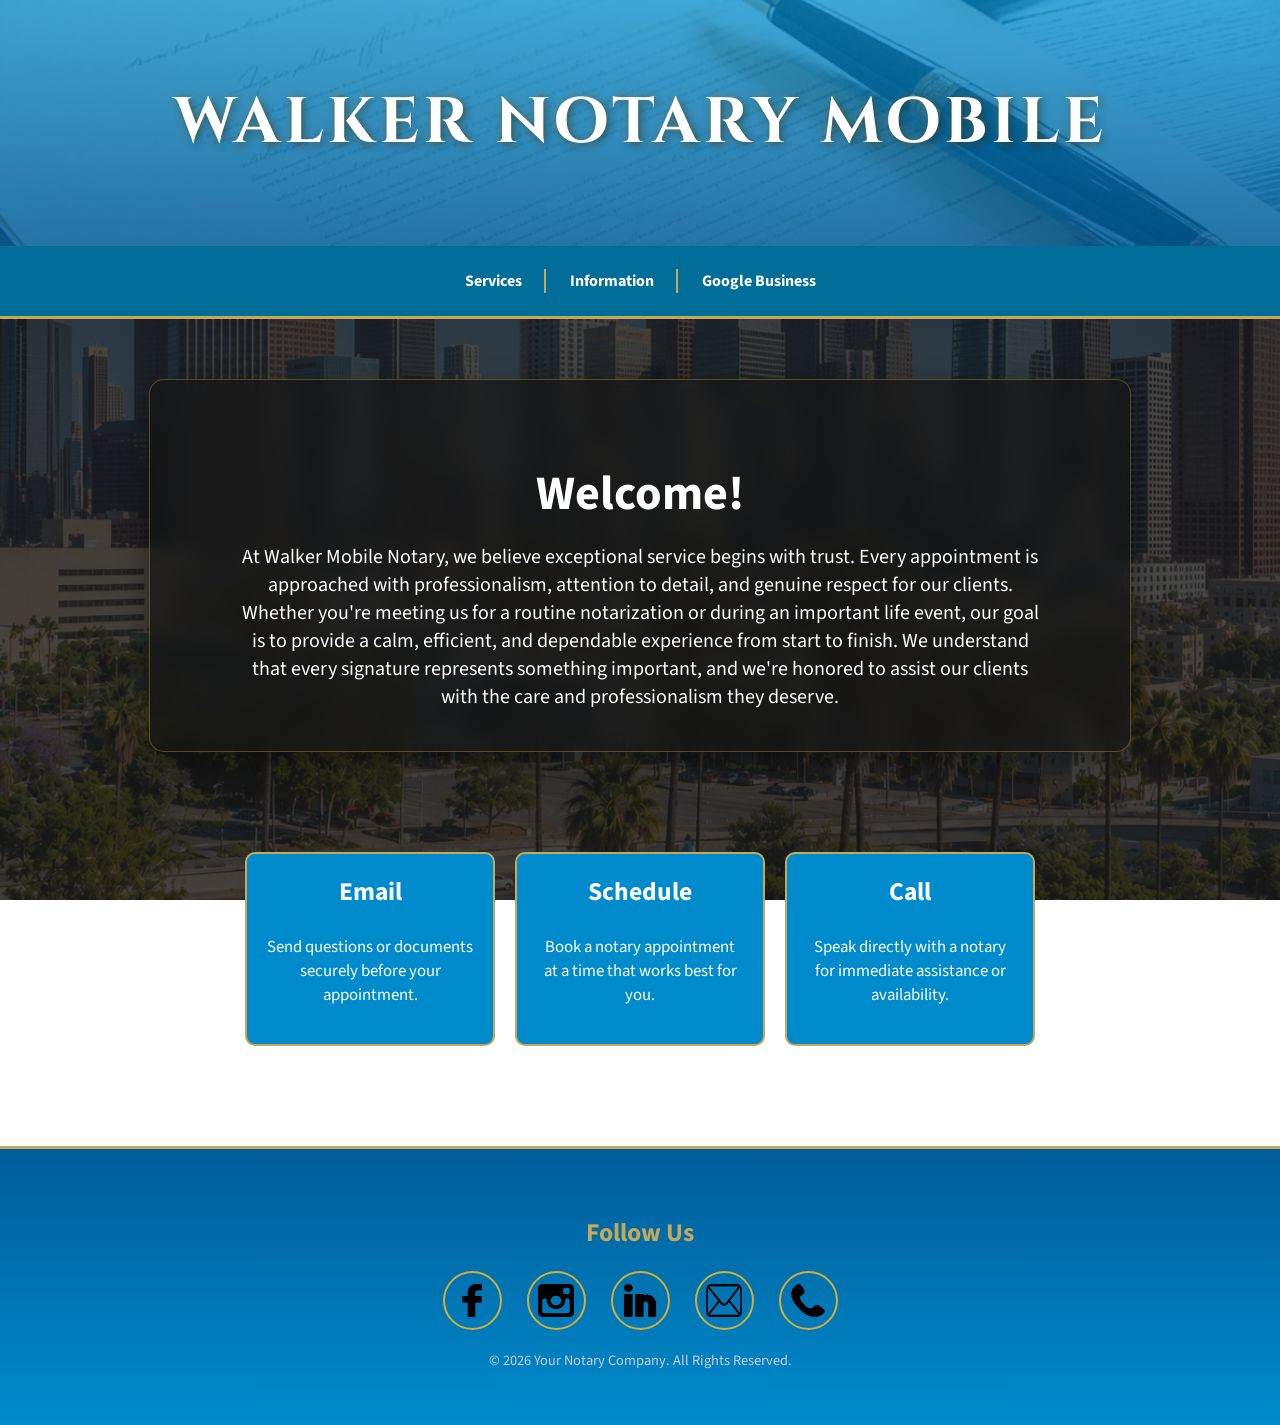
==== index.html @ bc6f4818 "Final design on Main Page" ====
<!DOCTYPE html>
<html lang="en">
<head>
    <meta charset="UTF-8">
    <meta name="viewport" content="width=device-width, initial-scale=1.0">
    <title>My Website</title>

    <link rel="preconnect" href="https://fonts.googleapis.com">
    <link rel="preconnect" href="https://fonts.gstatic.com" crossorigin>
    <link href="https://fonts.googleapis.com/css2?family=Cinzel:wght@600;700&family=Inter:wght@400;500;600&family=Merriweather:wght@700&display=swap" rel="stylesheet">
    <link href="https://fonts.googleapis.com/css2?family=Source+Sans+3:wght@300;400;600;700&display=swap" rel="stylesheet">
    <link rel="stylesheet" href="style.css">
</head>
<body>

<header>
    <div class="banner">
        <h1>Walker Notary Mobile</h1>
    </div>

    <nav>
        <ul>
            <li><a href="#">Services</a></li>
            <li><a href="info.html">Information</a></li>
            <li><a href="https://www.google.com/maps/place/Walker+Mobile+Notary/@34.3134239,-118.814376,8z/data=!4m6!3m5!1s0x21ae4e1ecfcb2727:0xa8c6f818497d11e3!8m2!3d34.3134239!4d-118.814376!16s%2Fg%2F11z59mqtjm?entry=ttu&g_ep=EgoyMDI2MDgxMS4wIKXMDSoASAFQAw%3D%3D">Google Business</a></li>
        </ul>
    </nav>
</header>

<main>

<section class="hero">
    <h2>Welcome!</h2>
    <p>At Walker Mobile Notary, we believe exceptional service begins with trust. Every appointment is approached with professionalism, attention to detail, and genuine respect for our clients. Whether you're meeting us for a routine notarization or during an important life event, our goal is to provide a calm, efficient, and dependable experience from start to finish.

We understand that every signature represents something important, and we're honored to assist our clients with the care and professionalism they deserve.</p>
</section>

<section class="cards">

    <div class="card">
        <h3>Email</h3>
        <p>Send questions or documents securely before your appointment.</p>
    </div>

    <div class="card">
        <h3>Schedule</h3>
        <p>Book a notary appointment at a time that works best for you.</p>
    </div>

    <div class="card">
        <h3>Call</h3>
        <p>Speak directly with a notary for immediate assistance or availability.</p>
    </div>

</section>

</main>

<footer>

    <h3>Follow Us</h3>

    <div class="social-icons">

        <a href="https://facebook.com/YourPage" target="_blank" aria-label="Facebook">
            <img class="icon" src="images/facebook.png" alt="Facebook">
        </a>

        <a href="https://instagram.com/YourPage" target="_blank" aria-label="Instagram">
            <img class="icon" src="images/instagram.png" alt="Instagram">
        </a>

        <a href="https://linkedin.com/company/YourCompany" target="_blank" aria-label="LinkedIn">
            <img class="icon" src="images/linkedin.png" alt="LinkedIn">
        </a>

        <a href="mailto:your@email.com" aria-label="Email">
            <img class="icon" src="images/email.png" alt="Email">
        </a>

        <a href="tel:+18185551234" aria-label="Phone">
            <img class="icon" src="images/phone.png" alt="Phone">
        </a>

    </div>

    <p>&copy; 2026 Your Notary Company. All Rights Reserved.</p>

</footer>

<script src="script.js"></script>

</body>
</html>
---- style.css ----
:root{
    --red: #cc0000;
    --blue: #008bcc;
    --blue-dark: #005c99;
    --blue-light: #00bfff;
    --dark-red: #990000;
    --gold: #c5a859;
    --gold-light: #f5d76e;
    --gray-dark: #1a1a1a;
    --gray: #2d2d2d;
}

/* ==================== Global Styles =========================== */

body{
    margin:0;
    font-family: "Source Sans 3", sans-serif;
    font-size:clamp(16px, 1.2vw, 18px);

    color:white;
    min-height:100vh;

    background:
        linear-gradient(
            rgba(26,26,26,0.80),
            rgba(26,26,26,0.80)
        ),
        url("images/notary-background.png");

    background-size:cover;
    background-position:center;
    background-repeat:no-repeat;
    background-attachment:fixed;
}

/* ================= Banner ==================== */

.banner{
    background:
        linear-gradient(
            rgba(0, 139, 204, 0.75),
            rgba(0, 92, 153, 0.85)
        ),
        url("images/banner-background.jpeg");

    background-size:cover;
    background-position:center;

    color:white;
    padding:80px 40px;
    text-align:center;
}

.banner h1{
    font-family:"Cinzel", serif;
    font-size:clamp(2.5rem, 5vw, 4rem);
    font-weight:700;
    letter-spacing:4px;
    text-transform:uppercase;
    color:white;
    margin:0;
    text-shadow:
        2px 2px 8px rgba(0,0,0,.45),
        0 0 8px rgba(212,175,55,.30);
}

/* ================ Navigation ================= */

nav{
    background:#006e99;
    padding:12px 0;
    border-bottom:3px solid var(--gold);
}

nav ul{
    list-style:none;
    display:flex;
    justify-content:center;
    align-items:center;
    margin:0;
    padding:0;
}

nav li{
    position:relative;
}

/* Add a separator after every item except the last */
nav li:not(:last-child)::after{
    content:"";
    position:absolute;
    right:0;
    top:50%;
    transform:translateY(-50%);
    width:2px;
    height:24px;
    background:var(--gold);
}

nav a{
    position:relative;
    display:block;
    padding:12px 24px;
    color:white;
    text-decoration:none;
    font-weight:bold;
}

nav a::after{
    content:"";
    position:absolute;
    left:15%;
    bottom:5px;
    width:70%;
    height:2px;
    background:var(--gold);

    transform:scaleX(0);
    transition:transform .3s ease;
}

nav a:hover::after{
    transform:scaleX(1);
}

nav a:hover{
    color:var(--gold-light);
}

/* ================ Hero Section ================= */

.hero{
    max-width:900px;
    margin:60px auto;
    padding:40px;
    text-align:center;

    background:rgba(20,20,20,0.70);

    backdrop-filter:blur(10px);
    -webkit-backdrop-filter:blur(10px);

    border:1px solid rgba(212,175,55,.35);
    border-radius:15px;

    box-shadow:0 10px 30px rgba(0,0,0,.4);
}

.hero h2{
    font-size:clamp(2rem, 5vw, 3rem);
    margin-bottom:15px;
}

.hero p{
    font-size:clamp(1rem, 2.5vw, 1.25rem);
    max-width:800px;
    margin:auto;
}

/* =========== Cards ============== */

.cards{
    display:flex;
    flex-wrap:wrap;
    justify-content:center;
    gap:20px;
    padding:40px 20px;
    text-align:center;
}

.card{
    width:100%;
    max-width:250px;
    padding:20px;
    border-radius:10px;

    background: var(--blue);
    border:2px solid var(--gold);

    transition:0.3s;
    box-sizing:border-box;
}

.card:hover{
    transform:translateY(-8px);
    background: var(--blue-light);
    box-shadow:0 10px 20px rgba(0,0,0,0.35);
}


.card h3{
    font-size:clamp(1.3rem, 3vw, 1.6rem);
    margin-top:0;
}

.card p{
    font-size:clamp(0.95rem, 2vw, 1.05rem);
}

/* ================= Footer ==================== */

footer{
    margin-top:60px;
    padding:40px 20px;

    background: linear-gradient(
        var(--blue-dark),
        var(--blue)
    );
    background-size:cover;
    background-position:center;
    
    border-top:3px solid var(--gold);

    text-align:center;
}

footer h3{
    color:var(--gold);
    margin-bottom:20px;
    font-size:1.6rem;
}

.social-icons{
    display:flex;
    justify-content:center;
    align-items:center;
    gap:25px;
    margin-bottom:20px;
    flex-wrap:wrap;
}

.social-icons a{
    width:55px;
    height:55px;

    display:flex;
    justify-content:center;
    align-items:center;

    color:white;
    font-size:1.5rem;

    border:2px solid #d4af37;
    border-radius:50%;

    text-decoration:none;

    transition:all .3s ease;
}

.social-icons a:hover{
    background:#d4af37;
    color:#111;
    transform:translateY(-5px) scale(1.08);
}

footer p{
    color:#cccccc;
    font-size:0.9rem;
}

/* ========== Images ============== */

img{
    max-width:100%;
    height:auto;
}

.icon{
    width:36px;
    height:33px;
}

/* ===========================
   Tablet (768px and below)
=========================== */

@media (max-width:768px){

    .banner{
        padding:30px 20px;
    }

    .hero{
        padding:40px 20px;
    }

    .cards{
        gap:15px;
    }

    .card{
        max-width:320px;
    }

}

/* ===========================
   Phone (480px and below)
=========================== */

@media (max-width:480px){

    nav ul{
        flex-direction:column;
        align-items:stretch;
    }

    nav li{
        width:100%;
    }

    /* Remove vertical lines */
    nav li:not(:last-child)::after{
        display:none;
    }

    /* Add horizontal separators */
    nav li:not(:last-child){
        border-bottom:1px solid var(--gold);
    }

    nav a{
        text-align:center;
        padding:15px;
    }

}
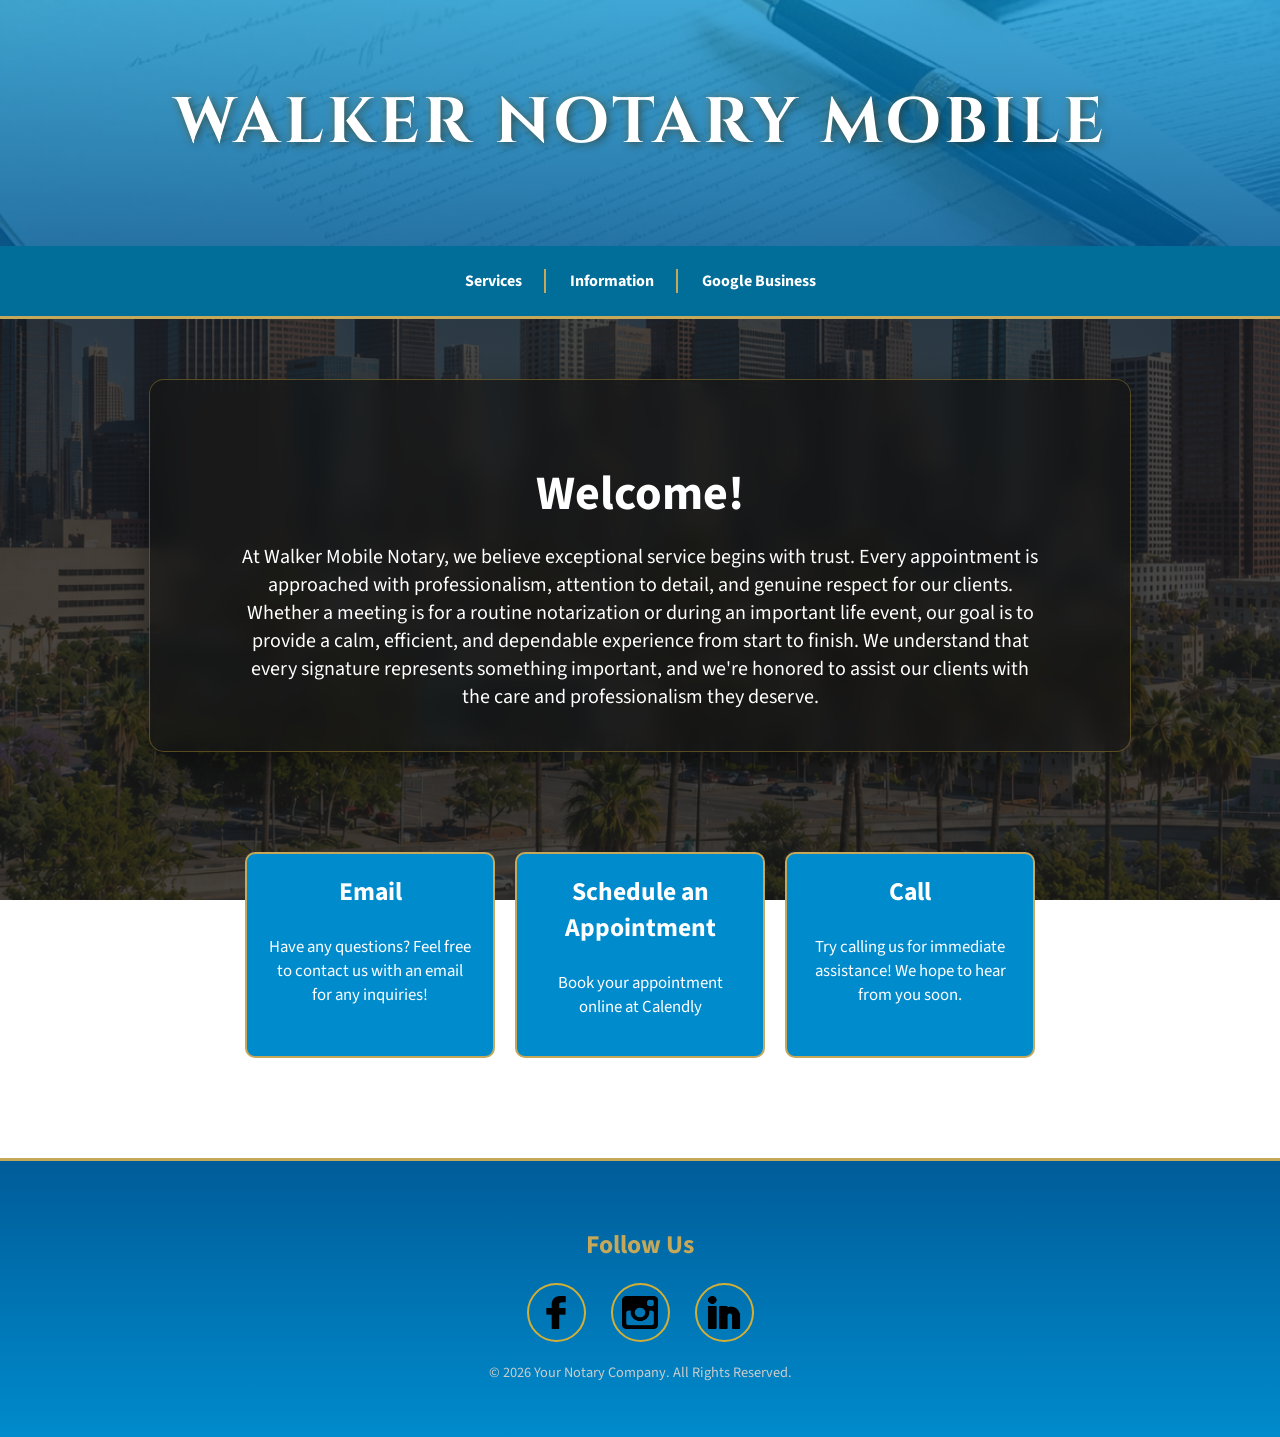
==== commit 8e89550b: "Intro to Info page." ====
--- a/index.html
+++ b/index.html
@@ -20,7 +20,7 @@
 
     <nav>
         <ul>
-            <li><a href="#">Services</a></li>
+            <li><a href="#services">Services</a></li>
             <li><a href="info.html">Information</a></li>
             <li><a href="https://www.google.com/maps/place/Walker+Mobile+Notary/@34.3134239,-118.814376,8z/data=!4m6!3m5!1s0x21ae4e1ecfcb2727:0xa8c6f818497d11e3!8m2!3d34.3134239!4d-118.814376!16s%2Fg%2F11z59mqtjm?entry=ttu&g_ep=EgoyMDI2MDgxMS4wIKXMDSoASAFQAw%3D%3D">Google Business</a></li>
         </ul>
@@ -31,27 +31,30 @@
 
 <section class="hero">
     <h2>Welcome!</h2>
-    <p>At Walker Mobile Notary, we believe exceptional service begins with trust. Every appointment is approached with professionalism, attention to detail, and genuine respect for our clients. Whether you're meeting us for a routine notarization or during an important life event, our goal is to provide a calm, efficient, and dependable experience from start to finish.
+    <p>At Walker Mobile Notary, we believe exceptional service begins with trust. Every appointment is approached with professionalism, attention to detail, and genuine respect for our clients. Whether a meeting is for a routine notarization or during an important life event, our goal is to provide a calm, efficient, and dependable experience from start to finish.
 
 We understand that every signature represents something important, and we're honored to assist our clients with the care and professionalism they deserve.</p>
 </section>
 
-<section class="cards">
+<section id="services" class="cards">
 
-    <div class="card">
+    <a href="mailto:youremail@example.com" class="card" onclick="copyText('youremail@example.com'); return false;">
         <h3>Email</h3>
-        <p>Send questions or documents securely before your appointment.</p>
-    </div>
+        <p>Have any questions? Feel free to contact us with an email for any inquiries!</p>
+    </a>
 
-    <div class="card">
-        <h3>Schedule</h3>
-        <p>Book a notary appointment at a time that works best for you.</p>
-    </div>
+    <a href="https://calendly.com/walker-mobile-notary/mobile-notary-appointment?month=2026-08"
+       class="card"
+       target="_blank"
+       rel="noopener">
+        <h3>Schedule an Appointment</h3>
+        <p>Book your appointment online at Calendly</p>
+    </a>
 
-    <div class="card">
+    <a href="tel:+18184519785" class="card" onclick="copyText('(818) 451-9785'); return false;">
         <h3>Call</h3>
-        <p>Speak directly with a notary for immediate assistance or availability.</p>
-    </div>
+        <p>Try calling us for immediate assistance! We hope to hear from you soon.</p>
+    </a>
 
 </section>
 
@@ -75,14 +78,6 @@
             <img class="icon" src="images/linkedin.png" alt="LinkedIn">
         </a>
 
-        <a href="mailto:your@email.com" aria-label="Email">
-            <img class="icon" src="images/email.png" alt="Email">
-        </a>
-
-        <a href="tel:+18185551234" aria-label="Phone">
-            <img class="icon" src="images/phone.png" alt="Phone">
-        </a>
-
     </div>
 
     <p>&copy; 2026 Your Notary Company. All Rights Reserved.</p>
--- a/style.css
+++ b/style.css
@@ -1,9 +1,9 @@
 :root{
     --red: #cc0000;
+    --dark-red: #990000;
     --blue: #008bcc;
     --blue-dark: #005c99;
     --blue-light: #00bfff;
-    --dark-red: #990000;
     --gold: #c5a859;
     --gold-light: #f5d76e;
     --gray-dark: #1a1a1a;
@@ -11,6 +11,10 @@
 }
 
 /* ==================== Global Styles =========================== */
+
+html{
+    scroll-behavior:smooth;
+}
 
 body{
     margin:0;
@@ -179,11 +183,14 @@
 
     transition:0.3s;
     box-sizing:border-box;
+    color:white;
+    text-decoration:none;
 }
 
 .card:hover{
     transform:translateY(-8px);
     background: var(--blue-light);
+    border-color:#f5d76e;
     box-shadow:0 10px 20px rgba(0,0,0,0.35);
 }
 
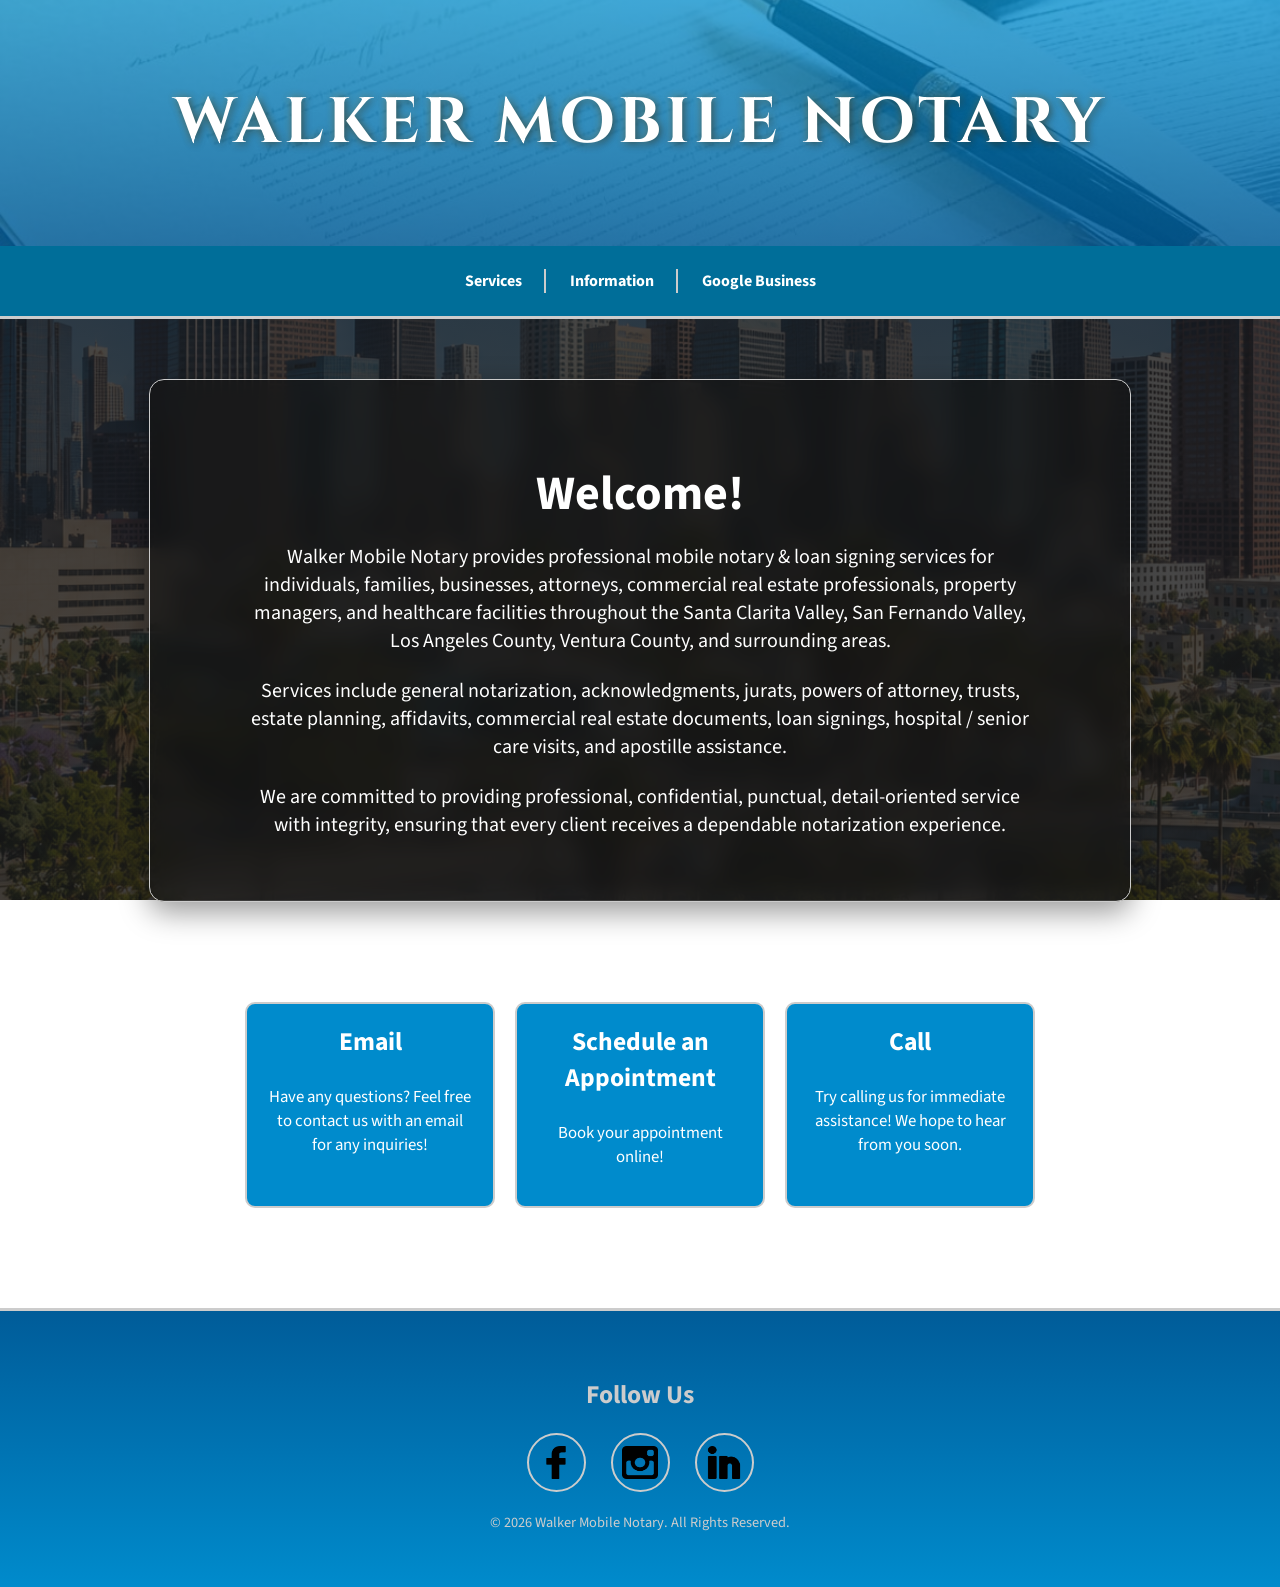
==== commit 01527dd7: "close to finish" ====
--- a/index.html
+++ b/index.html
@@ -15,7 +15,7 @@
 
 <header>
     <div class="banner">
-        <h1>Walker Notary Mobile</h1>
+        <h1>Walker Mobile Notary</h1>
     </div>
 
     <nav>
@@ -31,9 +31,13 @@
 
 <section class="hero">
     <h2>Welcome!</h2>
-    <p>At Walker Mobile Notary, we believe exceptional service begins with trust. Every appointment is approached with professionalism, attention to detail, and genuine respect for our clients. Whether a meeting is for a routine notarization or during an important life event, our goal is to provide a calm, efficient, and dependable experience from start to finish.
-
-We understand that every signature represents something important, and we're honored to assist our clients with the care and professionalism they deserve.</p>
+    <p>Walker Mobile Notary provides professional mobile notary & loan signing services for individuals, families, businesses, attorneys, commercial real estate professionals, property managers, and healthcare facilities throughout 
+        the Santa Clarita Valley, San Fernando Valley, Los Angeles County, Ventura County, and surrounding areas.</p>
+    <br>
+    <p>Services include general notarization, acknowledgments, jurats, powers of attorney, trusts, estate planning, affidavits, commercial real estate documents, loan signings, hospital / senior care visits, and apostille assistance.</p>
+    <br>
+    <p>We are committed to providing professional, confidential, punctual, detail-oriented service with integrity, ensuring that every client receives a dependable notarization experience.</p>
+    <br>
 </section>
 
 <section id="services" class="cards">
@@ -48,7 +52,7 @@
        target="_blank"
        rel="noopener">
         <h3>Schedule an Appointment</h3>
-        <p>Book your appointment online at Calendly</p>
+        <p>Book your appointment online! </p>
     </a>
 
     <a href="tel:+18184519785" class="card" onclick="copyText('(818) 451-9785'); return false;">
@@ -80,7 +84,7 @@
 
     </div>
 
-    <p>&copy; 2026 Your Notary Company. All Rights Reserved.</p>
+    <p>&copy; 2026 Walker Mobile Notary. All Rights Reserved.</p>
 
 </footer>
 
--- a/style.css
+++ b/style.css
@@ -6,8 +6,12 @@
     --blue-light: #00bfff;
     --gold: #c5a859;
     --gold-light: #f5d76e;
+    --silver: #cccccc;
+    --silver-light: #e6e6e6;
     --gray-dark: #1a1a1a;
     --gray: #2d2d2d;
+    --accent: var(--silver);
+    --accent-light: var(--silver-light);
 }
 
 /* ==================== Global Styles =========================== */
@@ -73,7 +77,7 @@
 nav{
     background:#006e99;
     padding:12px 0;
-    border-bottom:3px solid var(--gold);
+    border-bottom:3px solid var(--accent);
 }
 
 nav ul{
@@ -98,7 +102,7 @@
     transform:translateY(-50%);
     width:2px;
     height:24px;
-    background:var(--gold);
+    background:var(--accent);
 }
 
 nav a{
@@ -117,7 +121,7 @@
     bottom:5px;
     width:70%;
     height:2px;
-    background:var(--gold);
+    background:var(--accent);
 
     transform:scaleX(0);
     transition:transform .3s ease;
@@ -128,7 +132,7 @@
 }
 
 nav a:hover{
-    color:var(--gold-light);
+    color:var(--accent-light);
 }
 
 /* ================ Hero Section ================= */
@@ -144,7 +148,7 @@
     backdrop-filter:blur(10px);
     -webkit-backdrop-filter:blur(10px);
 
-    border:1px solid rgba(212,175,55,.35);
+    border:1px solid var(--accent);
     border-radius:15px;
 
     box-shadow:0 10px 30px rgba(0,0,0,.4);
@@ -179,7 +183,7 @@
     border-radius:10px;
 
     background: var(--blue);
-    border:2px solid var(--gold);
+    border:2px solid var(--accent);
 
     transition:0.3s;
     box-sizing:border-box;
@@ -190,7 +194,7 @@
 .card:hover{
     transform:translateY(-8px);
     background: var(--blue-light);
-    border-color:#f5d76e;
+    border-color:var(--accent);;
     box-shadow:0 10px 20px rgba(0,0,0,0.35);
 }
 
@@ -217,13 +221,13 @@
     background-size:cover;
     background-position:center;
     
-    border-top:3px solid var(--gold);
+    border-top:3px solid var(--accent);
 
     text-align:center;
 }
 
 footer h3{
-    color:var(--gold);
+    color:var(--accent);
     margin-bottom:20px;
     font-size:1.6rem;
 }
@@ -248,7 +252,7 @@
     color:white;
     font-size:1.5rem;
 
-    border:2px solid #d4af37;
+    border:2px solid var(--accent);;
     border-radius:50%;
 
     text-decoration:none;
@@ -257,7 +261,7 @@
 }
 
 .social-icons a:hover{
-    background:#d4af37;
+    background:var(--accent-light);
     color:#111;
     transform:translateY(-5px) scale(1.08);
 }
@@ -325,7 +329,7 @@
 
     /* Add horizontal separators */
     nav li:not(:last-child){
-        border-bottom:1px solid var(--gold);
+        border-bottom:1px solid var(--accent);
     }
 
     nav a{
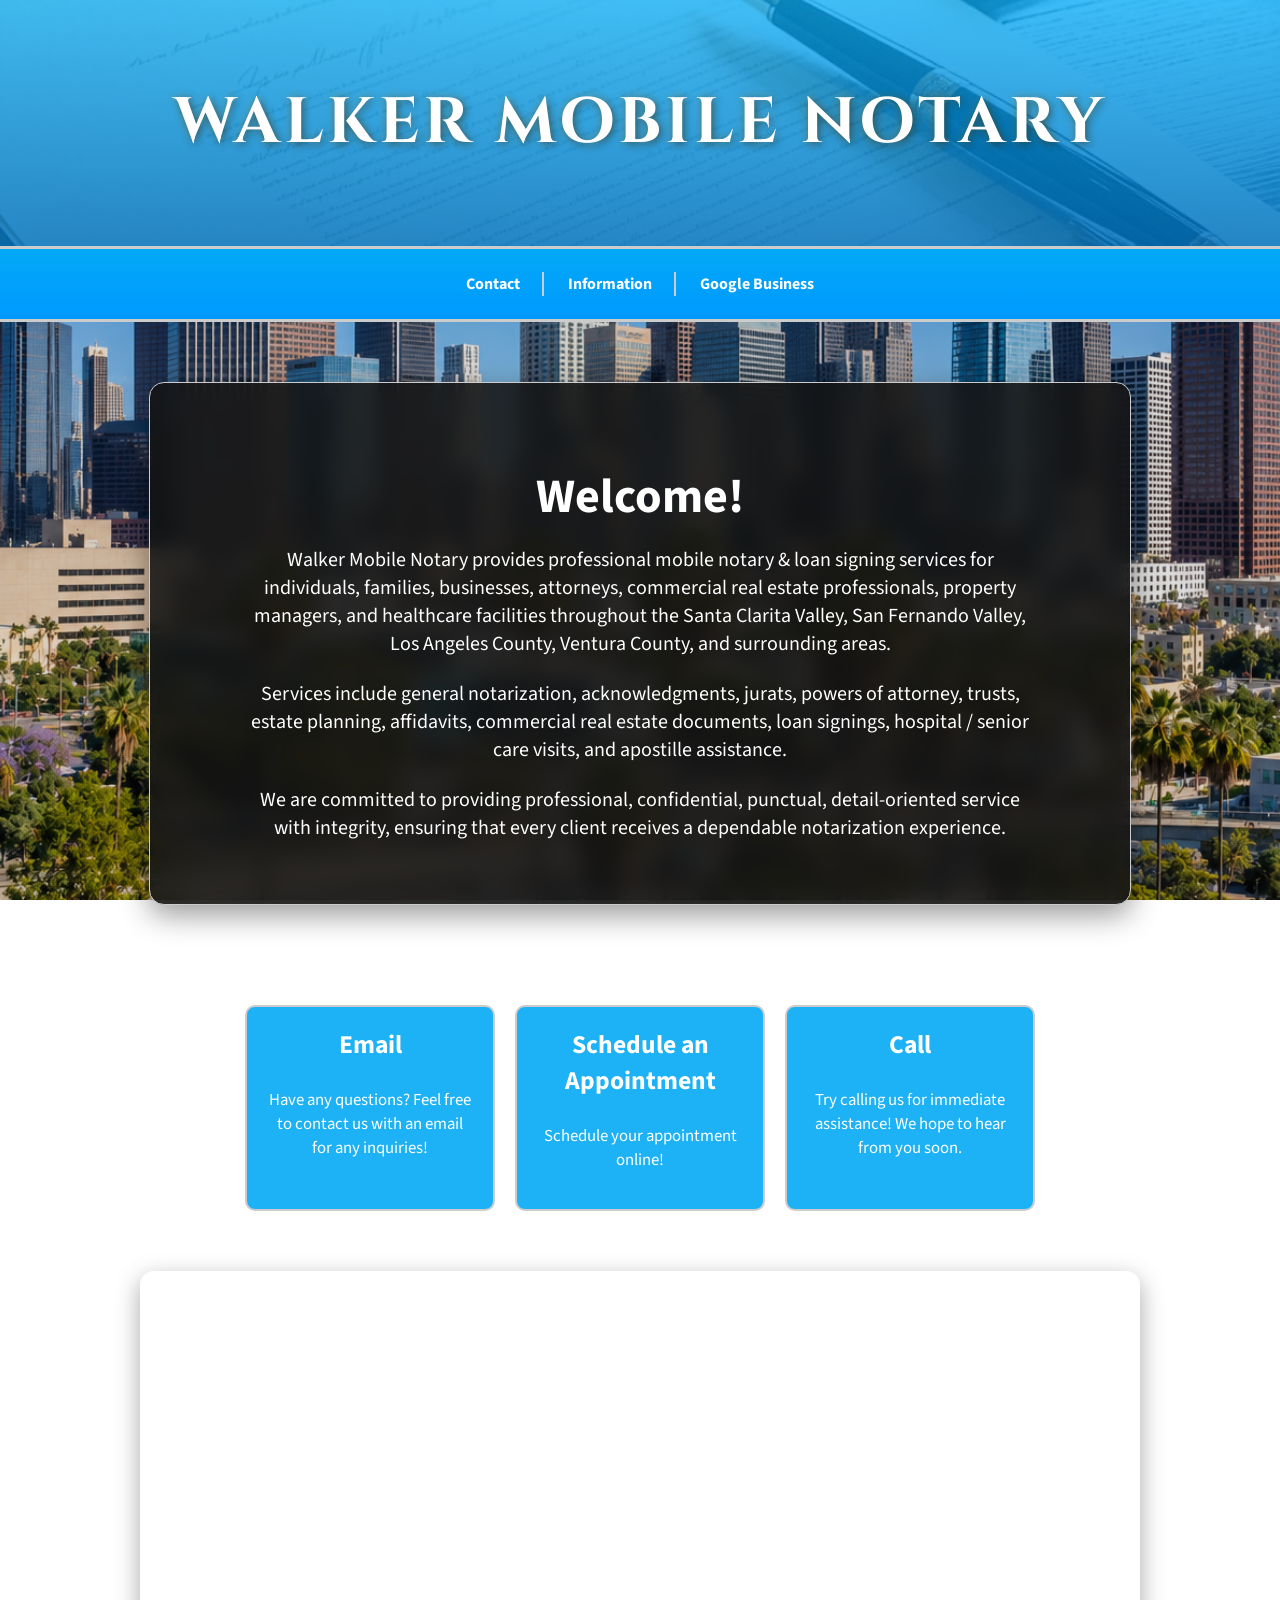
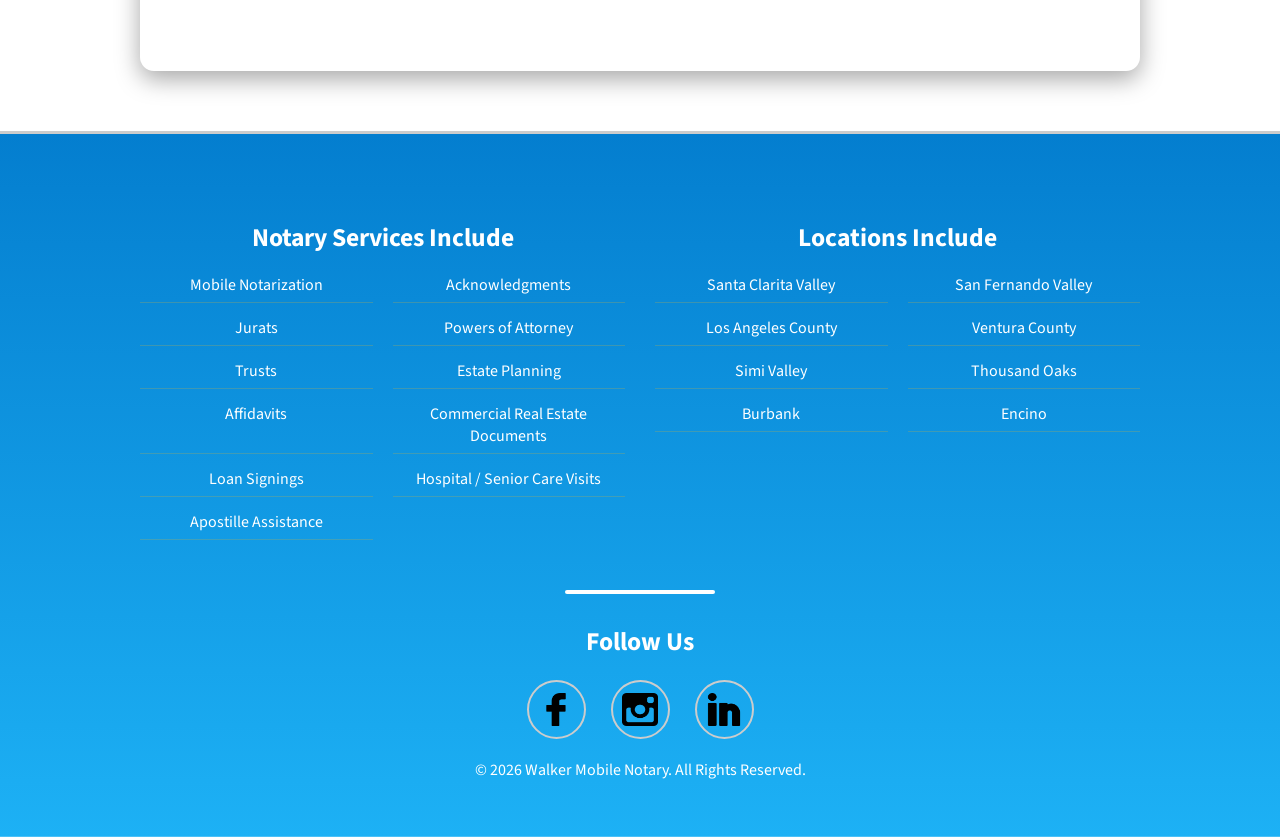
==== commit 74c1f654: "finish_line!" ====
--- a/index.html
+++ b/index.html
@@ -20,7 +20,7 @@
 
     <nav>
         <ul>
-            <li><a href="#services">Services</a></li>
+            <li><a href="#services">Contact</a></li>
             <li><a href="info.html">Information</a></li>
             <li><a href="https://www.google.com/maps/place/Walker+Mobile+Notary/@34.3134239,-118.814376,8z/data=!4m6!3m5!1s0x21ae4e1ecfcb2727:0xa8c6f818497d11e3!8m2!3d34.3134239!4d-118.814376!16s%2Fg%2F11z59mqtjm?entry=ttu&g_ep=EgoyMDI2MDgxMS4wIKXMDSoASAFQAw%3D%3D">Google Business</a></li>
         </ul>
@@ -42,7 +42,7 @@
 
 <section id="services" class="cards">
 
-    <a href="mailto:youremail@example.com" class="card" onclick="copyText('youremail@example.com'); return false;">
+    <a href="mailto:S.Walkermobilenotary.com" class="card" onclick="copyText('S.Walkermobilenotary.com'); return false;">
         <h3>Email</h3>
         <p>Have any questions? Feel free to contact us with an email for any inquiries!</p>
     </a>
@@ -52,33 +52,79 @@
        target="_blank"
        rel="noopener">
         <h3>Schedule an Appointment</h3>
-        <p>Book your appointment online! </p>
+        <p>Schedule your appointment online! </p>
     </a>
 
-    <a href="tel:+18184519785" class="card" onclick="copyText('(818) 451-9785'); return false;">
+    <a href="tel:+14242354003" class="card" onclick="copyText('(424) 235-4003'); return false;">
         <h3>Call</h3>
         <p>Try calling us for immediate assistance! We hope to hear from you soon.</p>
     </a>
 
-</section>
-
+    </section>
+        <div class="map-wrap">
+                <iframe src="https://www.google.com/maps/embed?pb=!1m14!1m8!1m3!1d1687273.0863144437!2d-118.814376!3d34.3134239!3m2!1i1024!2i768!4f13.1!3m3!1m2!1s0x21ae4e1ecfcb2727%3A0xa8c6f818497d11e3!2sWalker%20Mobile%20Notary!5e0!3m2!1sen!2sus!4v1787114298340!5m2!1sen!2sus"
+                    width="100%"
+                    height="300"
+                    style="border:0;"
+                    allowfullscreen
+                    loading="lazy"
+                    referrerpolicy="strict-origin-when-cross-origin">
+                </iframe>
+            </div>
+    </section>
 </main>
 
 <footer>
+    <div class="footer-grid">
+        <div>
+            <h3>Notary Services Include</h3>
+            <ul class="footer-grid-list">
+                <li>Mobile Notarization</li>
+                <li>Acknowledgments</li>
+                <li>Jurats</li>
+                <li>Powers of Attorney</li>
+                <li>Trusts</li>
+                <li>Estate Planning</li>
+                <li>Affidavits</li>
+                <li>Commercial Real Estate Documents</li>
+                <li>Loan Signings</li>
+                <li>Hospital / Senior Care Visits</li>
+                <li>Apostille Assistance</li>
+            </ul>
+        </div>
+        
+        <div>
+            <h3>Locations Include</h3>
+            <ul class="footer-grid-list">
+                <li>Santa Clarita Valley</li>
+                <li>San Fernando Valley</li>
+                <li>Los Angeles County</li>
+                <li>Ventura County</li>
+                <li>Simi Valley</li>
+                <li>Thousand Oaks</li>
+                <li>Burbank</li>
+                <li>Encino</li>
+            </ul>
+        </div>
+    </div>
+
+    <section class="content-box">
+    
+    <div class="section-divider"></div>
 
     <h3>Follow Us</h3>
 
     <div class="social-icons">
 
-        <a href="https://facebook.com/YourPage" target="_blank" aria-label="Facebook">
+        <a href="https://www.facebook.com/WalkerMobileNotary" target="_blank" aria-label="Facebook">
             <img class="icon" src="images/facebook.png" alt="Facebook">
         </a>
 
-        <a href="https://instagram.com/YourPage" target="_blank" aria-label="Instagram">
+        <a href="https://www.instagram.com/walker_mobile_notary/" target="_blank" aria-label="Instagram">
             <img class="icon" src="images/instagram.png" alt="Instagram">
         </a>
 
-        <a href="https://linkedin.com/company/YourCompany" target="_blank" aria-label="LinkedIn">
+        <a href="https://www.linkedin.com/in/walker-mobile-notary" target="_blank" aria-label="LinkedIn">
             <img class="icon" src="images/linkedin.png" alt="LinkedIn">
         </a>
 
--- a/style.css
+++ b/style.css
@@ -1,9 +1,9 @@
 :root{
     --red: #cc0000;
     --dark-red: #990000;
-    --blue: #008bcc;
-    --blue-dark: #005c99;
-    --blue-light: #00bfff;
+    --blue: #1db1f5;
+    --blue-dark: #047ecf;
+    --blue-light: #5ed7ff;
     --gold: #c5a859;
     --gold-light: #f5d76e;
     --silver: #cccccc;
@@ -14,6 +14,14 @@
     --accent-light: var(--silver-light);
 }
 
+.section-divider{
+    width:150px;
+    height:4px;
+    margin:30px auto;
+    background: white;
+    border-radius:999px;
+}
+
 /* ==================== Global Styles =========================== */
 
 html{
@@ -30,8 +38,8 @@
 
     background:
         linear-gradient(
-            rgba(26,26,26,0.80),
-            rgba(26,26,26,0.80)
+            rgba(26, 26, 26, 0.151),
+            rgba(26, 26, 26, 0.137)
         ),
         url("images/notary-background.png");
 
@@ -46,8 +54,8 @@
 .banner{
     background:
         linear-gradient(
-            rgba(0, 139, 204, 0.75),
-            rgba(0, 92, 153, 0.85)
+            rgba(2, 169, 247, 0.75),
+            rgba(0, 114, 190, 0.85)
         ),
         url("images/banner-background.jpeg");
 
@@ -75,8 +83,12 @@
 /* ================ Navigation ================= */
 
 nav{
-    background:#006e99;
+    background:linear-gradient(
+            rgb(2, 169, 247),
+            rgb(0, 153, 255)
+        );
     padding:12px 0;
+    border-top:3px solid var(--accent);
     border-bottom:3px solid var(--accent);
 }
 
@@ -143,7 +155,7 @@
     padding:40px;
     text-align:center;
 
-    background:rgba(20,20,20,0.70);
+    background:rgba(20, 20, 20, 0.877);
 
     backdrop-filter:blur(10px);
     -webkit-backdrop-filter:blur(10px);
@@ -206,6 +218,29 @@
 
 .card p{
     font-size:clamp(0.95rem, 2vw, 1.05rem);
+}
+
+/* ================= Map ==================== */
+
+.map-wrap{
+    width:100%;
+    max-width:1000px;
+    margin:20px auto 0;
+    border-radius:14px;
+    overflow:hidden;
+    box-shadow:0 8px 24px rgba(0,0,0,0.35);
+}
+
+.map-wrap iframe{
+    display:block;
+    width:100%;
+    height:300px;
+}
+
+@media (min-width: 768px){
+    .map-wrap iframe{
+        height:400px;
+    }
 }
 
 /* ================= Footer ==================== */
@@ -226,8 +261,46 @@
     text-align:center;
 }
 
+.footer-grid{
+    display:grid;
+    grid-template-columns:repeat(2, minmax(250px, 1fr));
+    gap:30px;
+    max-width:1000px;
+    margin:0 auto;
+    padding:20px;
+}
+
+.footer-grid h3{
+    color:white;
+    margin-bottom:12px;
+}
+
+.footer-grid-list{
+    list-style:none;
+    padding:0;
+    margin:0;
+    display:grid;
+    grid-template-columns:repeat(2, minmax(0, 1fr));
+    gap:8px 20px;
+}
+
+.footer-grid-list li{
+    padding:6px 0;
+    border-bottom:1px solid rgba(212,175,55,0.25);
+}
+
+@media (max-width: 700px){
+    .footer-grid{
+        grid-template-columns:1fr;
+    }
+
+    .footer-grid-list{
+        grid-template-columns:1fr;
+    }
+}
+
 footer h3{
-    color:var(--accent);
+    color:white;
     margin-bottom:20px;
     font-size:1.6rem;
 }
@@ -267,8 +340,25 @@
 }
 
 footer p{
-    color:#cccccc;
-    font-size:0.9rem;
+    color:white;
+    font-size:1.0rem;
+}
+
+/* ========== Info Page ============== */
+
+.copy-link{
+    background:none;
+    border:none;
+    padding:0;
+    color:#20eefd;
+    font:inherit;
+    font-weight:700;
+    cursor:pointer;
+    text-decoration:underline;
+}
+
+.copy-link:hover{
+    color:#ffffff;
 }
 
 /* ========== Images ============== */
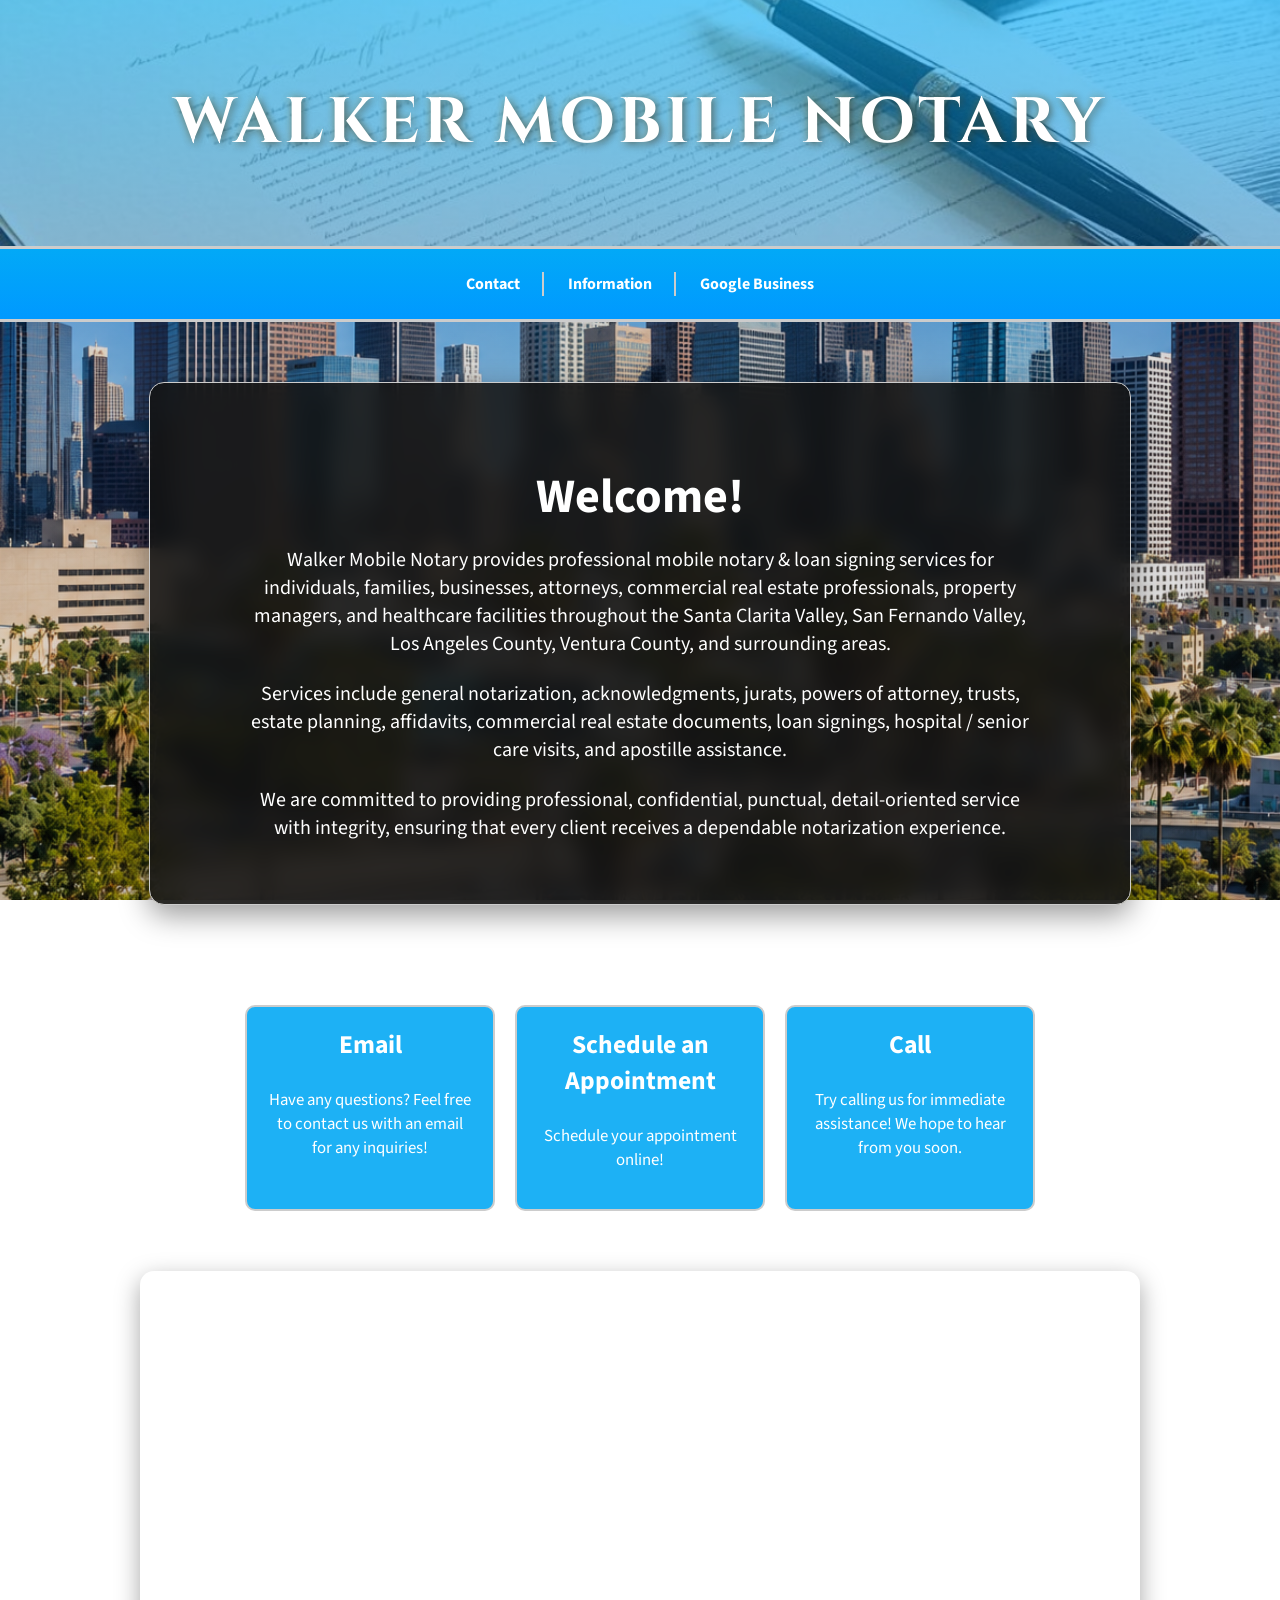
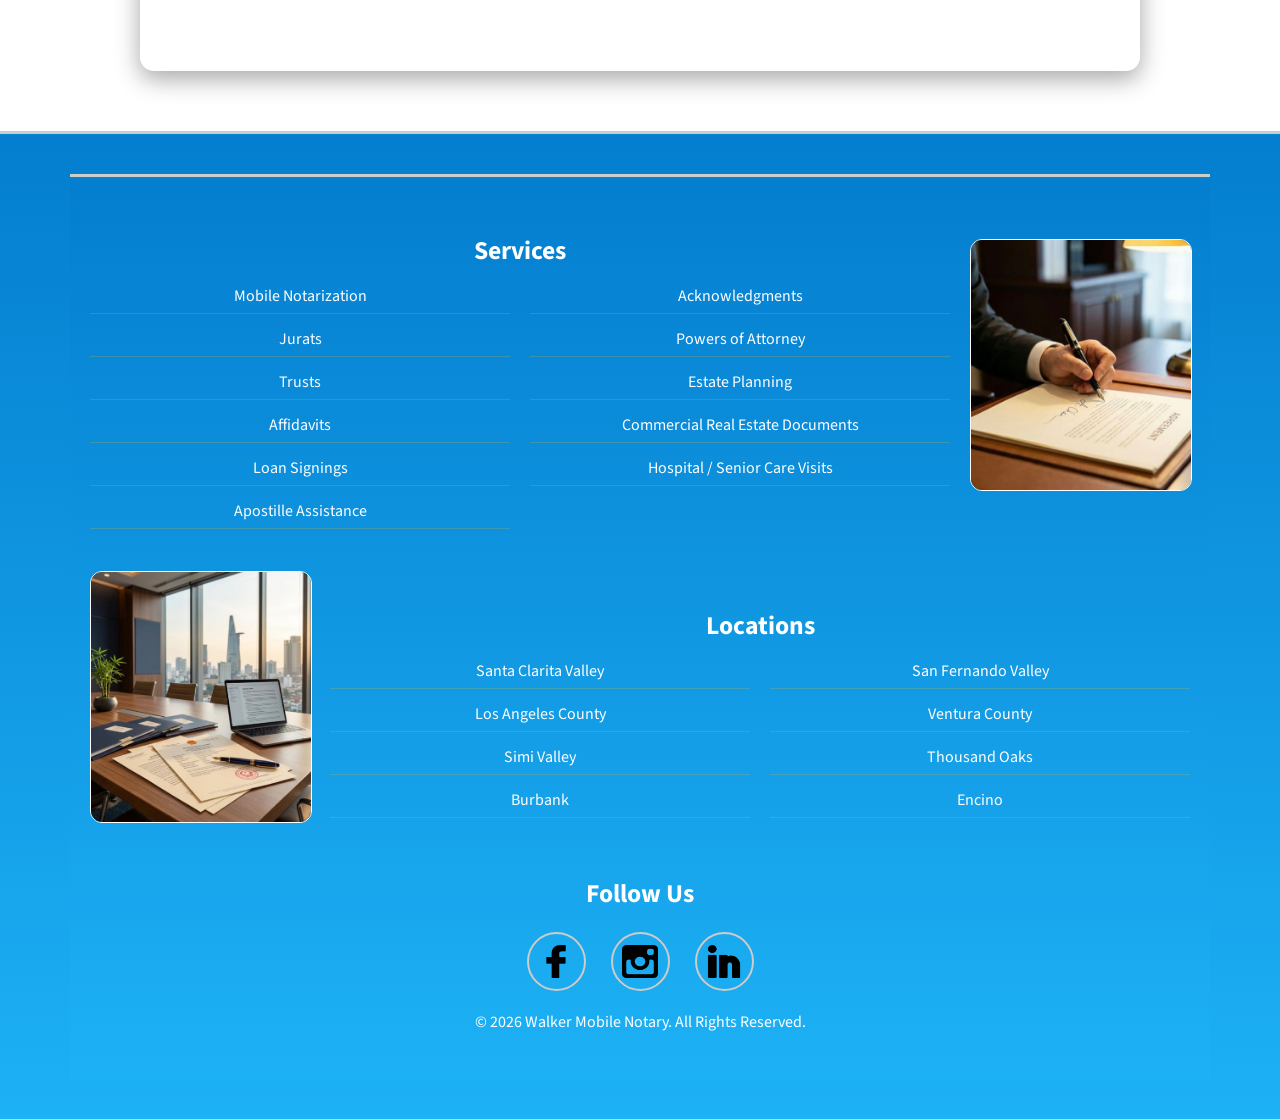
==== commit 8ad59b5e: "update" ====
--- a/index.html
+++ b/index.html
@@ -75,42 +75,53 @@
 </main>
 
 <footer>
-    <div class="footer-grid">
-        <div>
-            <h3>Notary Services Include</h3>
-            <ul class="footer-grid-list">
-                <li>Mobile Notarization</li>
-                <li>Acknowledgments</li>
-                <li>Jurats</li>
-                <li>Powers of Attorney</li>
-                <li>Trusts</li>
-                <li>Estate Planning</li>
-                <li>Affidavits</li>
-                <li>Commercial Real Estate Documents</li>
-                <li>Loan Signings</li>
-                <li>Hospital / Senior Care Visits</li>
-                <li>Apostille Assistance</li>
-            </ul>
+    <footer class="footer-layout">
+        <div class="footer-row">
+            <div class="footer-text">
+                <h3>Services</h3>
+                <ul class="footer-grid-list">
+                    <li>Mobile Notarization</li>
+                    <li>Acknowledgments</li>
+                    <li>Jurats</li>
+                    <li>Powers of Attorney</li>
+                    <li>Trusts</li>
+                    <li>Estate Planning</li>
+                    <li>Affidavits</li>
+                    <li>Commercial Real Estate Documents</li>
+                    <li>Loan Signings</li>
+                    <li>Hospital / Senior Care Visits</li>
+                    <li>Apostille Assistance</li>
+                    
+                </ul>
+            </div>
+
+            <div class="footer-image">
+                <img src="images/services-photo.jpeg" alt="Notary services">
+            </div>
+            <br>
         </div>
-        
-        <div>
-            <h3>Locations Include</h3>
-            <ul class="footer-grid-list">
-                <li>Santa Clarita Valley</li>
-                <li>San Fernando Valley</li>
-                <li>Los Angeles County</li>
-                <li>Ventura County</li>
-                <li>Simi Valley</li>
-                <li>Thousand Oaks</li>
-                <li>Burbank</li>
-                <li>Encino</li>
-            </ul>
+        <div class="footer-row">
+            <div class="footer-image">
+                <img src="images/location-photo.jpeg" alt="Service location">
+            </div>
+
+            <div class="footer-text">
+                <h3>Locations</h3>
+                <ul class="footer-grid-list">
+                    <li>Santa Clarita Valley</li>
+                    <li>San Fernando Valley</li>
+                    <li>Los Angeles County</li>
+                    <li>Ventura County</li>
+                    <li>Simi Valley</li>
+                    <li>Thousand Oaks</li>
+                    <li>Burbank</li>
+                    <li>Encino</li>
+                </ul>
+            </div>
         </div>
     </div>
-
-    <section class="content-box">
     
-    <div class="section-divider"></div>
+    <br>
 
     <h3>Follow Us</h3>
 
--- a/style.css
+++ b/style.css
@@ -14,13 +14,6 @@
     --accent-light: var(--silver-light);
 }
 
-.section-divider{
-    width:150px;
-    height:4px;
-    margin:30px auto;
-    background: white;
-    border-radius:999px;
-}
 
 /* ==================== Global Styles =========================== */
 
@@ -54,8 +47,8 @@
 .banner{
     background:
         linear-gradient(
-            rgba(2, 169, 247, 0.75),
-            rgba(0, 114, 190, 0.85)
+            rgba(2, 169, 247, 0.616),
+            rgba(0, 114, 190, 0.473)
         ),
         url("images/banner-background.jpeg");
 
@@ -261,18 +254,41 @@
     text-align:center;
 }
 
-.footer-grid{
+.footer-layout{
+    max-width:1100px;
+    margin:0 auto;
+    padding:30px 20px;
+}
+
+.footer-row{
     display:grid;
-    grid-template-columns:repeat(2, minmax(250px, 1fr));
-    gap:30px;
-    max-width:1000px;
-    margin:0 auto;
-    padding:20px;
-}
-
-.footer-grid h3{
-    color:white;
-    margin-bottom:12px;
+    grid-template-columns:1fr 220px;
+    gap:20px;
+    align-items:center;
+    /* margin-bottom:25px; */
+}
+
+.footer-row:nth-child(even){
+    grid-template-columns:220px 1fr;
+}
+
+.footer-image img{
+    width:100%;
+    height: 250px;
+    object-fit:cover;
+    border-radius:12px;
+    border:1px solid rgb(255, 255, 255);
+    /*box-shadow:0 8px 20px rgba(0,0,0,0.35);*/
+}
+
+.footer-text h3{
+    color:white;
+    margin-bottom:10px;
+}
+
+.footer-text p{
+    margin:0;
+    line-height:1.6;
 }
 
 .footer-grid-list{
@@ -290,6 +306,14 @@
 }
 
 @media (max-width: 700px){
+    .footer-row,
+    .footer-row:nth-child(even){
+        grid-template-columns:1fr;
+    }
+
+    .footer-image img{
+        height:200px;
+    }
     .footer-grid{
         grid-template-columns:1fr;
     }
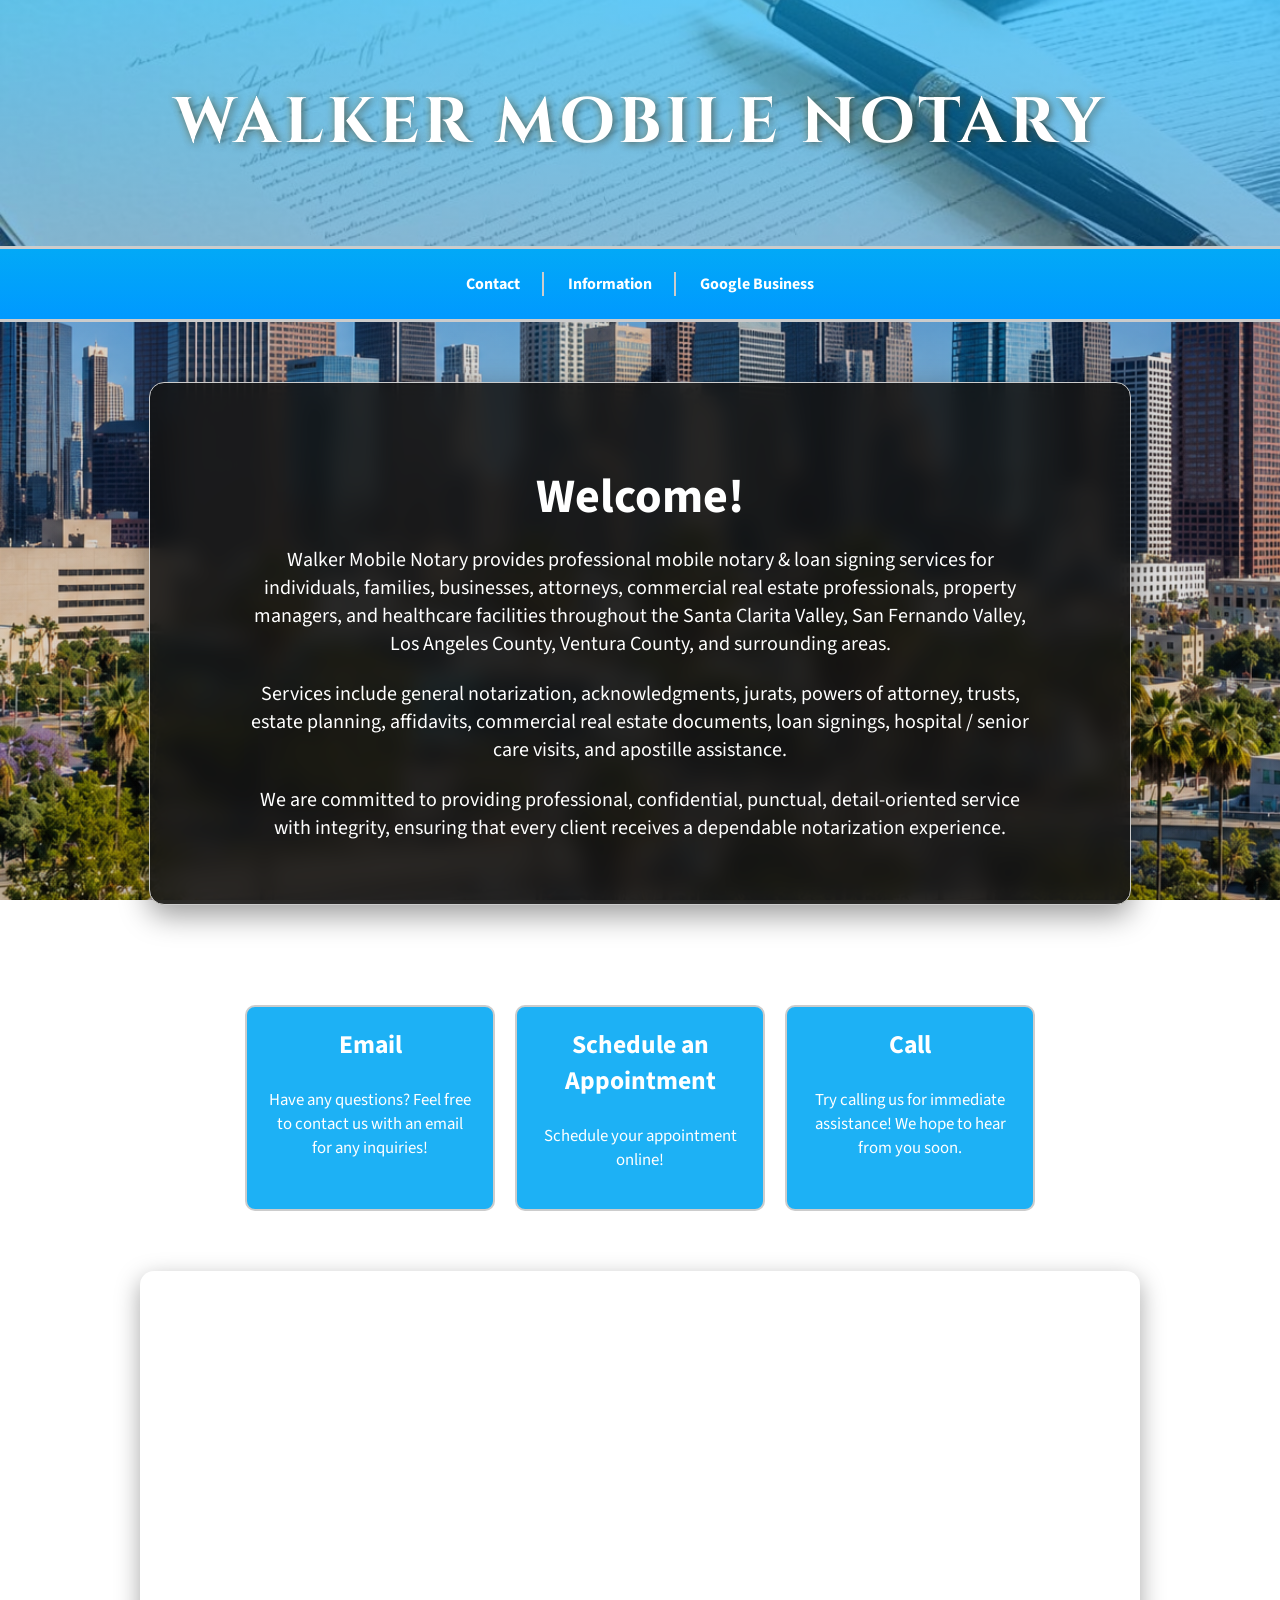
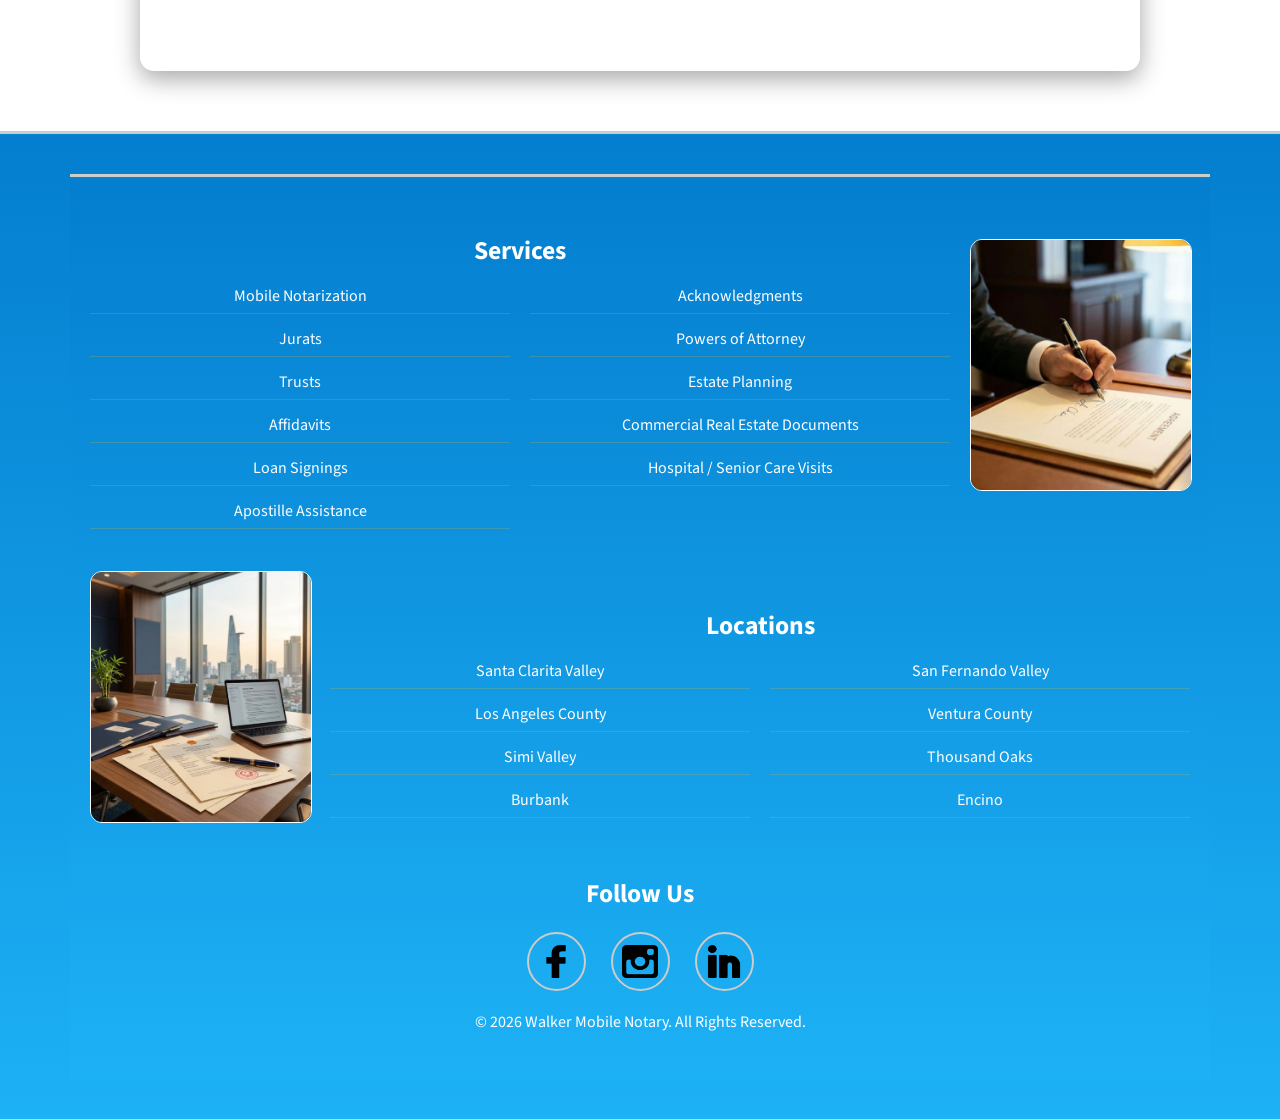
==== commit dcb476b2: "scroll_update" ====
--- a/index.html
+++ b/index.html
@@ -1,5 +1,6 @@
 <!DOCTYPE html>
 <html lang="en">
+<div class="bg-layer"></div>
 <head>
     <meta charset="UTF-8">
     <meta name="viewport" content="width=device-width, initial-scale=1.0">
--- a/style.css
+++ b/style.css
@@ -14,6 +14,18 @@
     --accent-light: var(--silver-light);
 }
 
+.bg-layer{
+    position:fixed;
+    top:0;
+    left:0;
+    width:100%;
+    height:100%;
+    background-image:url("images/your-background.jpg");
+    background-size:cover;
+    background-position:center;
+    z-index:-1;
+    transform:translateY(0);
+}
 
 /* ==================== Global Styles =========================== */
 
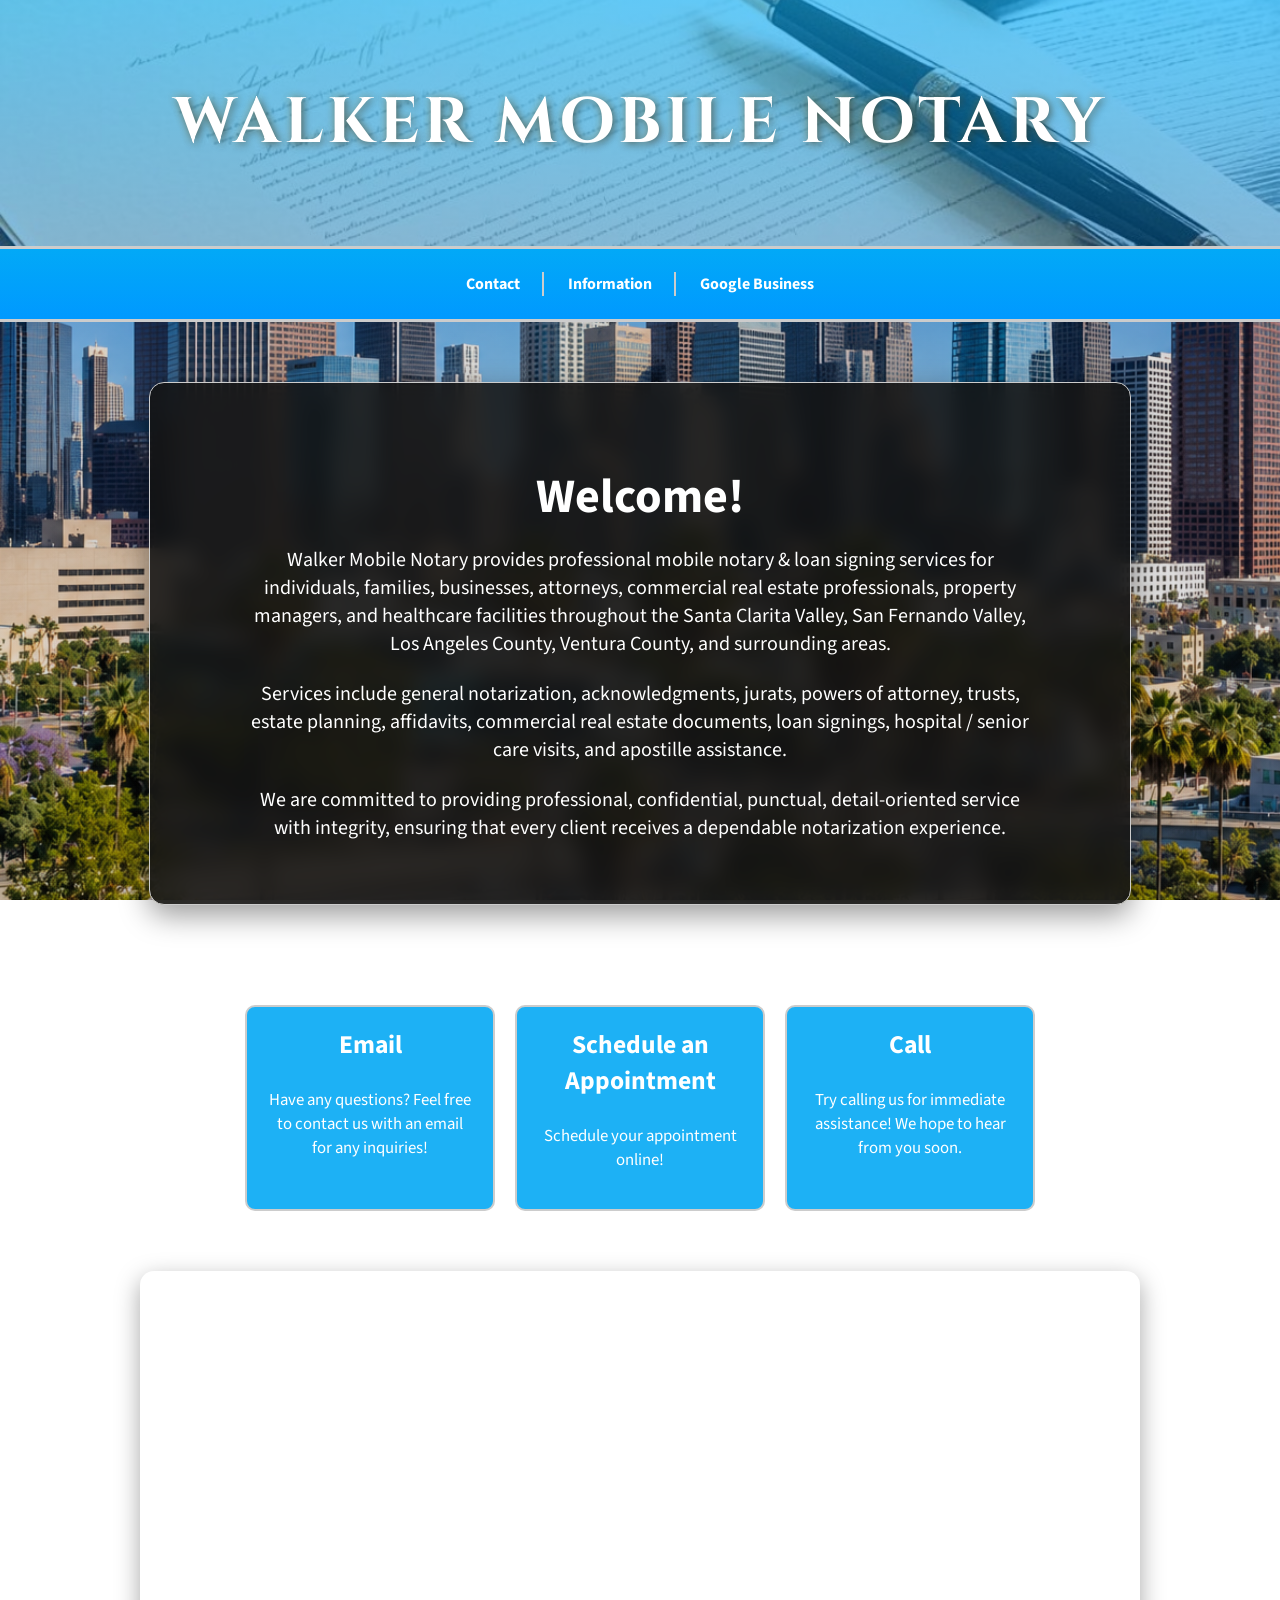
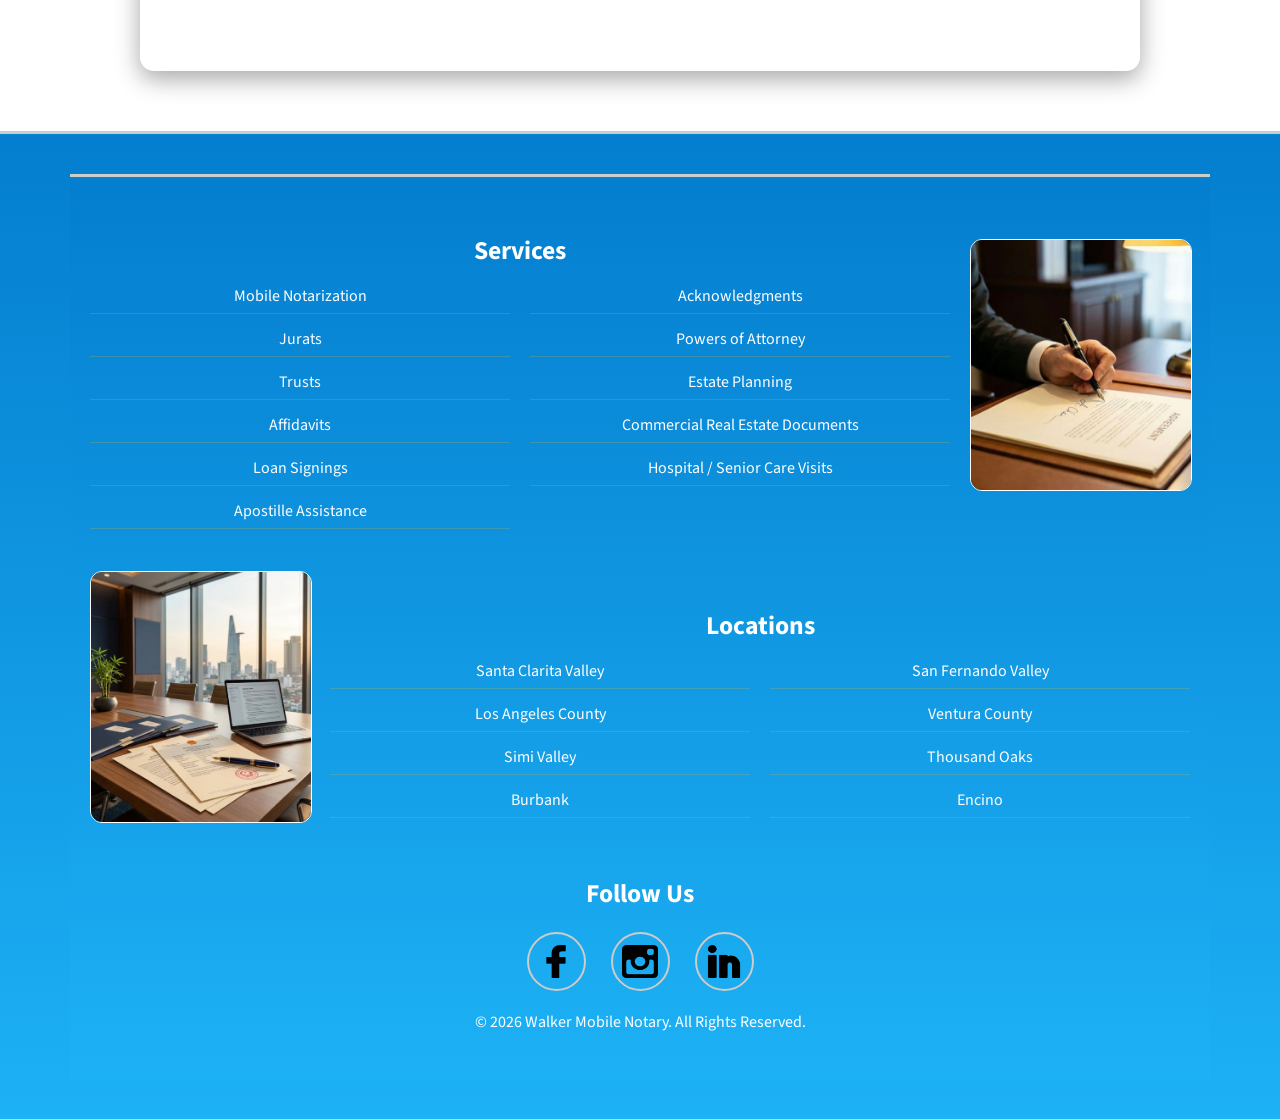
==== commit a3117082: "back" ====
--- a/index.html
+++ b/index.html
@@ -1,6 +1,5 @@
 <!DOCTYPE html>
 <html lang="en">
-<div class="bg-layer"></div>
 <head>
     <meta charset="UTF-8">
     <meta name="viewport" content="width=device-width, initial-scale=1.0">
--- a/style.css
+++ b/style.css
@@ -14,23 +14,17 @@
     --accent-light: var(--silver-light);
 }
 
-.bg-layer{
-    position:fixed;
-    top:0;
-    left:0;
-    width:100%;
-    height:100%;
-    background-image:url("images/your-background.jpg");
-    background-size:cover;
-    background-position:center;
-    z-index:-1;
-    transform:translateY(0);
-}
 
 /* ==================== Global Styles =========================== */
 
 html{
     scroll-behavior:smooth;
+}
+
+@media (max-width: 768px){
+    body{
+        background-attachment: scroll;
+    }
 }
 
 body{
@@ -48,6 +42,7 @@
         ),
         url("images/notary-background.png");
 
+    background-attachment: scroll;
     background-size:cover;
     background-position:center;
     background-repeat:no-repeat;
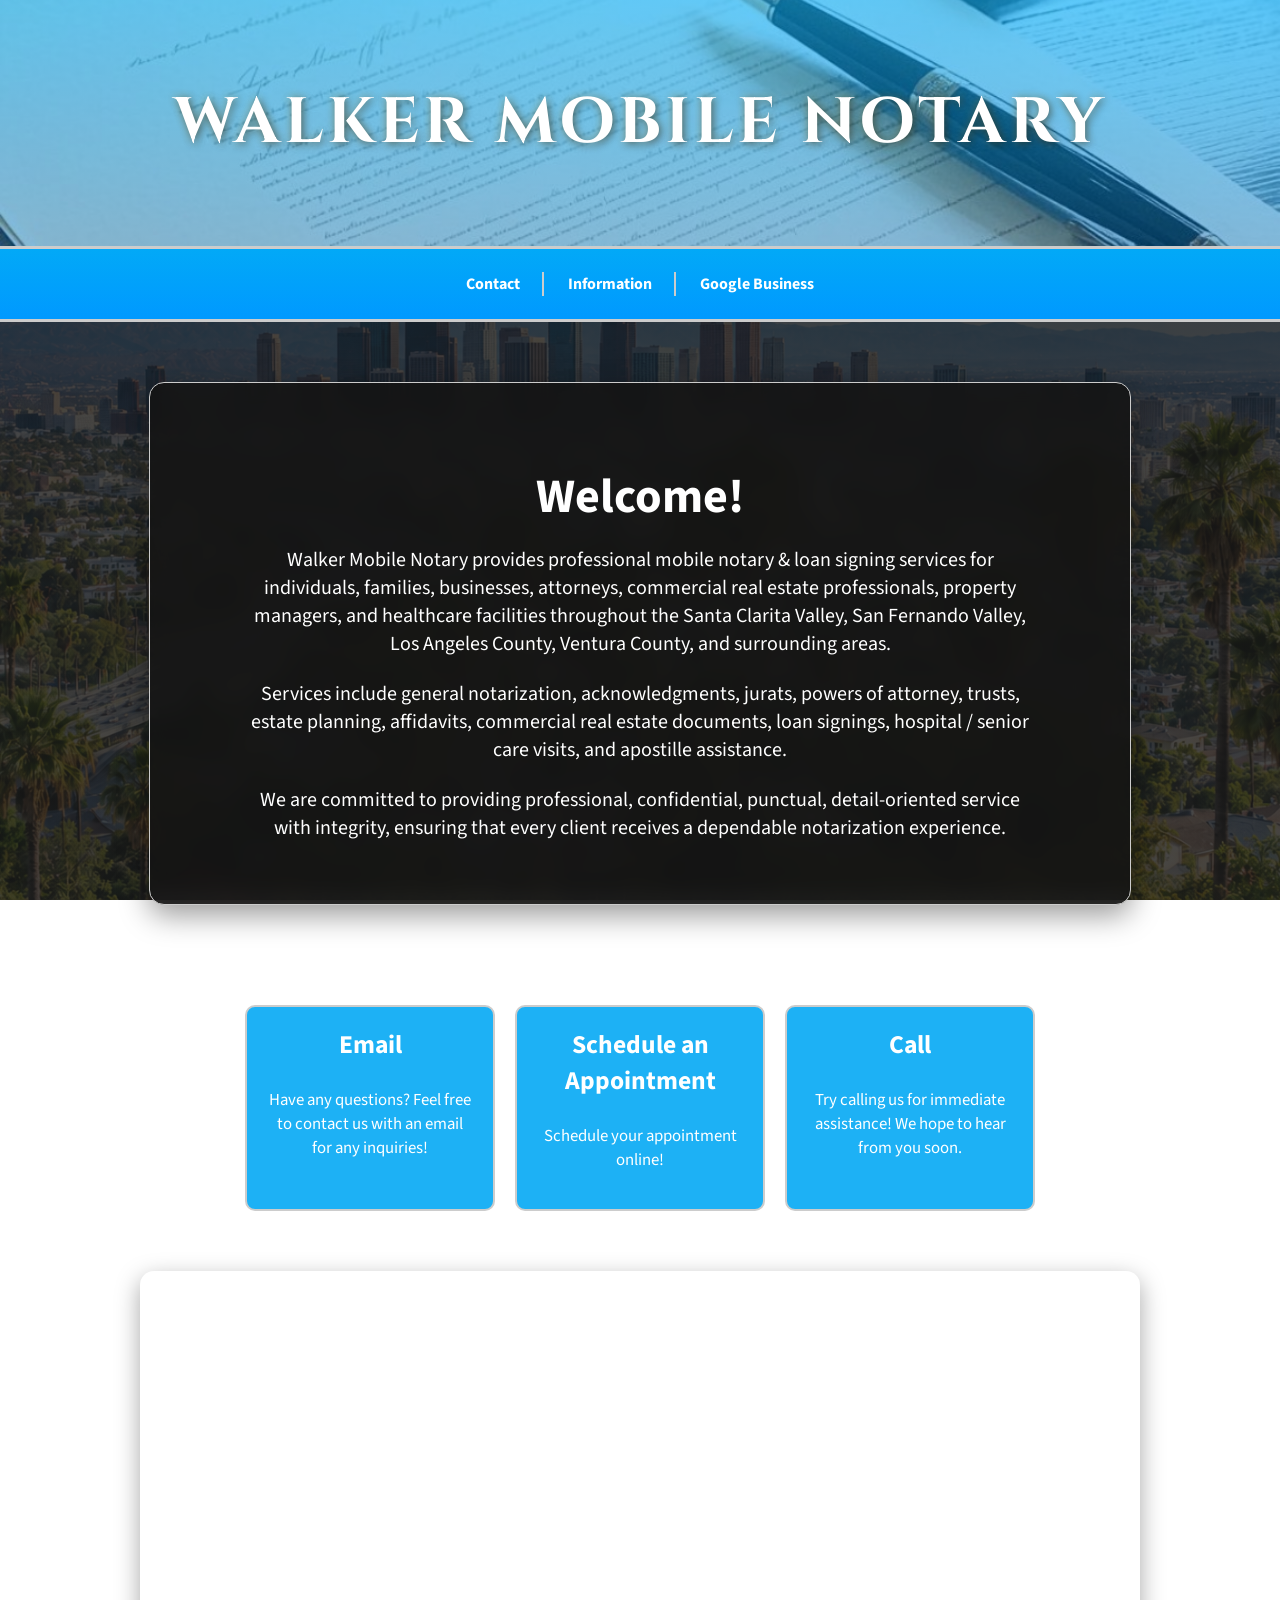
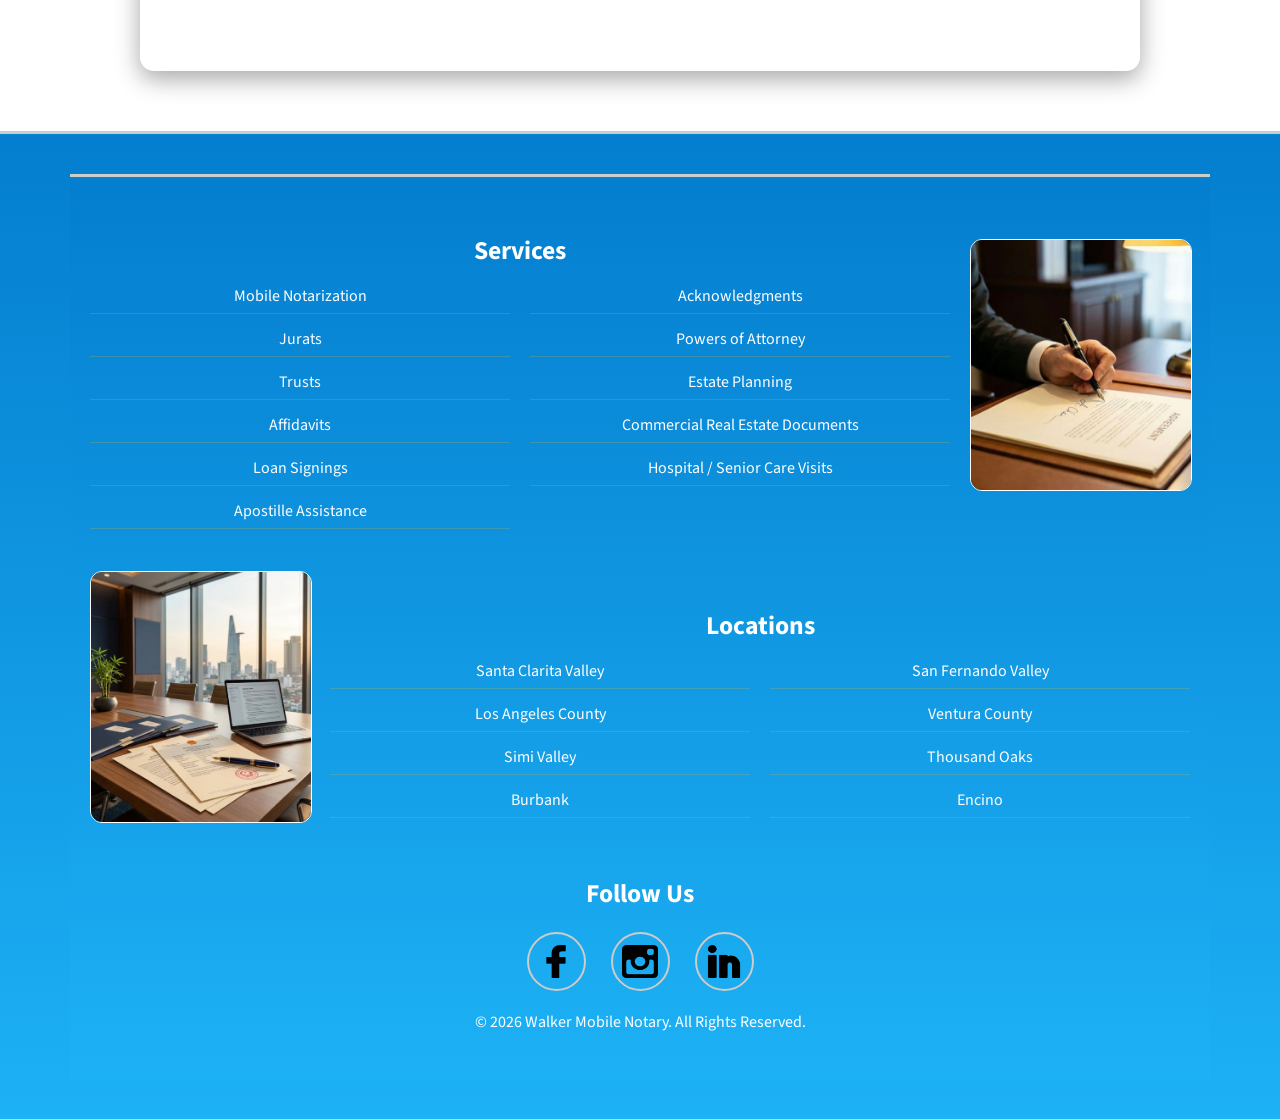
==== commit 2b75ca0b: "update" ====
--- a/index.html
+++ b/index.html
@@ -3,7 +3,7 @@
 <head>
     <meta charset="UTF-8">
     <meta name="viewport" content="width=device-width, initial-scale=1.0">
-    <title>My Website</title>
+    <title>Walker Mobile Notary</title>
 
     <link rel="preconnect" href="https://fonts.googleapis.com">
     <link rel="preconnect" href="https://fonts.gstatic.com" crossorigin>
@@ -42,7 +42,8 @@
 
 <section id="services" class="cards">
 
-    <a href="mailto:S.Walkermobilenotary.com" class="card" onclick="copyText('S.Walkermobilenotary.com'); return false;">
+    <a href="https://mail.google.com/mail/?view=cm&fs=1&to=S.Walkermobilenotary@gmail.com&su=Notary%20Inquiry&body=Hello%2C%20I%20would%20like%20to%20schedule%20an%20appointment."
+        target="_blank" rel="noopener noreferrer" class="card">
         <h3>Email</h3>
         <p>Have any questions? Feel free to contact us with an email for any inquiries!</p>
     </a>
--- a/style.css
+++ b/style.css
@@ -35,7 +35,10 @@
     color:white;
     min-height:100vh;
 
-    background:
+    position:relative;
+    isolation:isolate;
+
+    /* background:
         linear-gradient(
             rgba(26, 26, 26, 0.151),
             rgba(26, 26, 26, 0.137)
@@ -46,7 +49,24 @@
     background-size:cover;
     background-position:center;
     background-repeat:no-repeat;
-    background-attachment:fixed;
+    background-attachment:fixed; */
+}
+
+body::before{
+    content:"";
+    position:fixed;
+    inset:0;
+    z-index:-1;
+
+    background:
+        linear-gradient(rgba(26,26,26,0.80), rgba(26,26,26,0.80)),
+        url("images/notary-background.png");
+
+    background-size:cover;
+    background-position:center;
+    background-repeat:no-repeat;
+
+    transform:translateZ(0);
 }
 
 /* ================= Banner ==================== */
